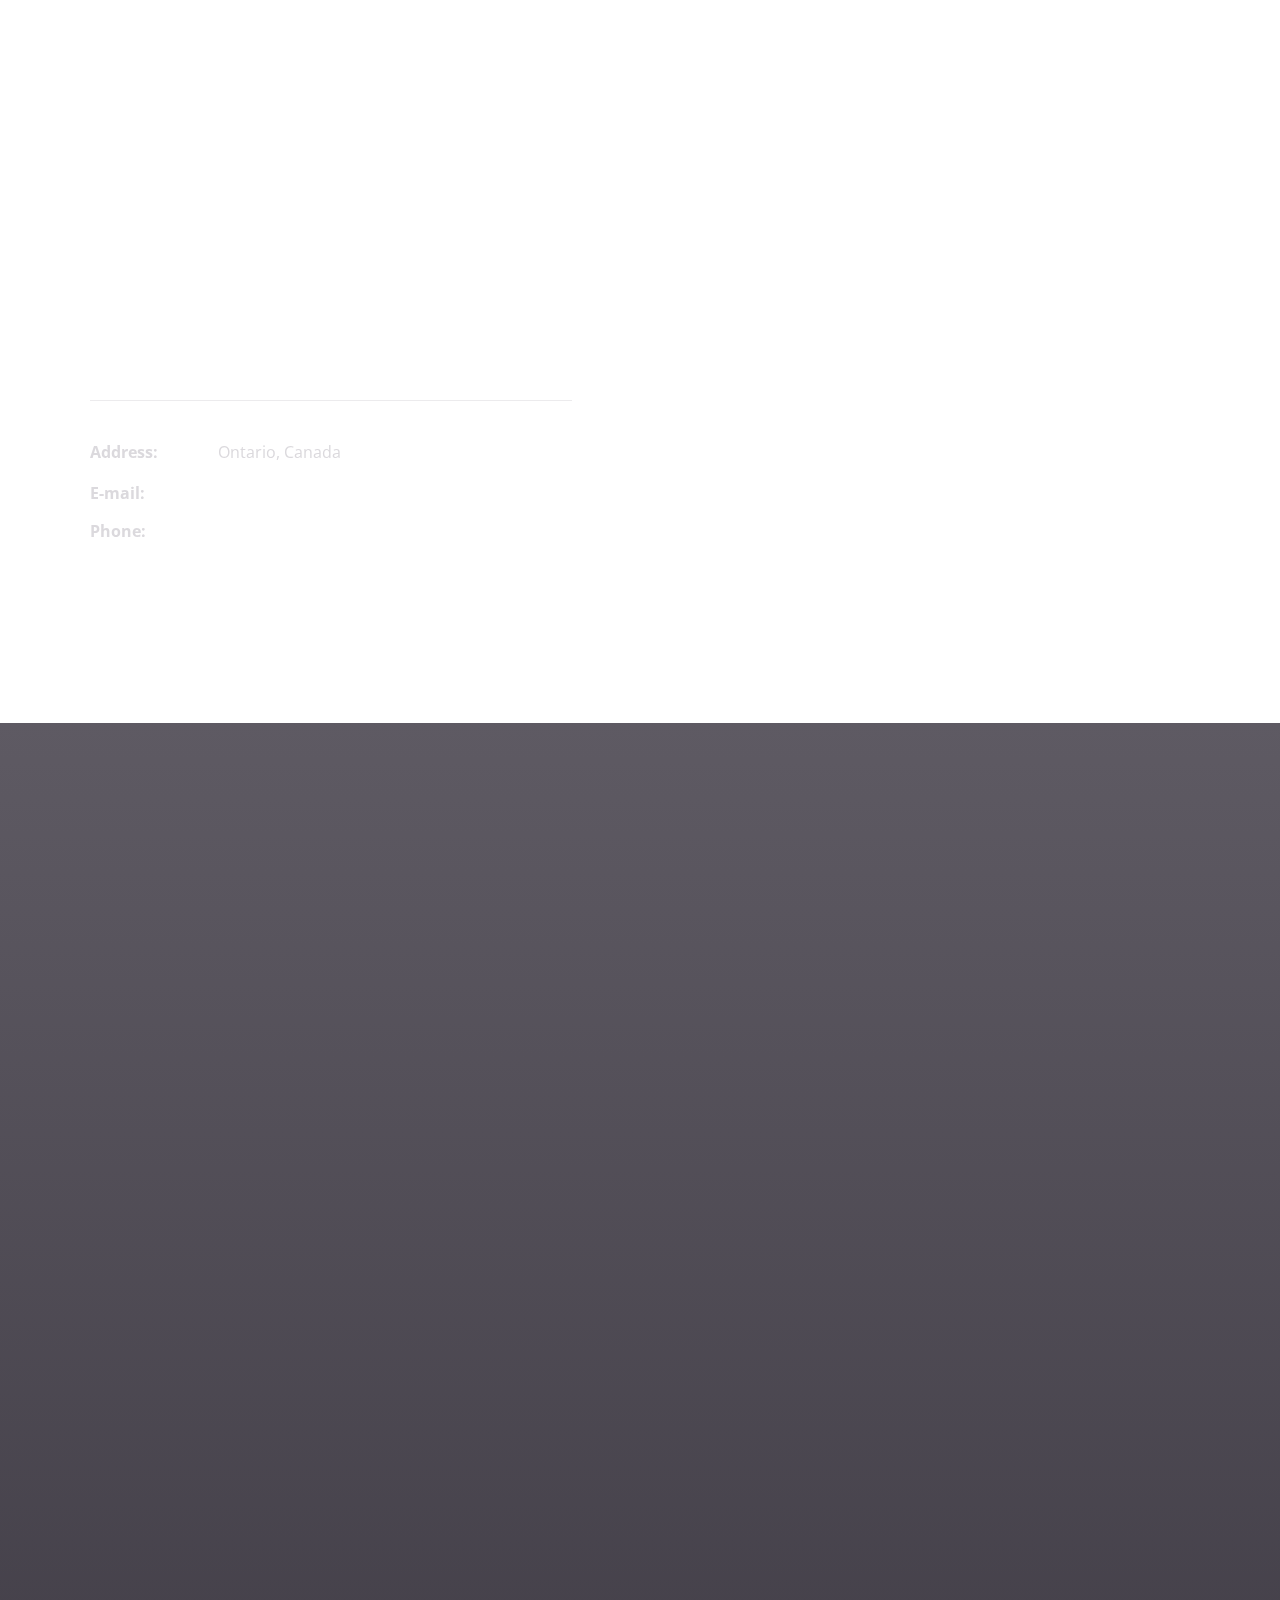
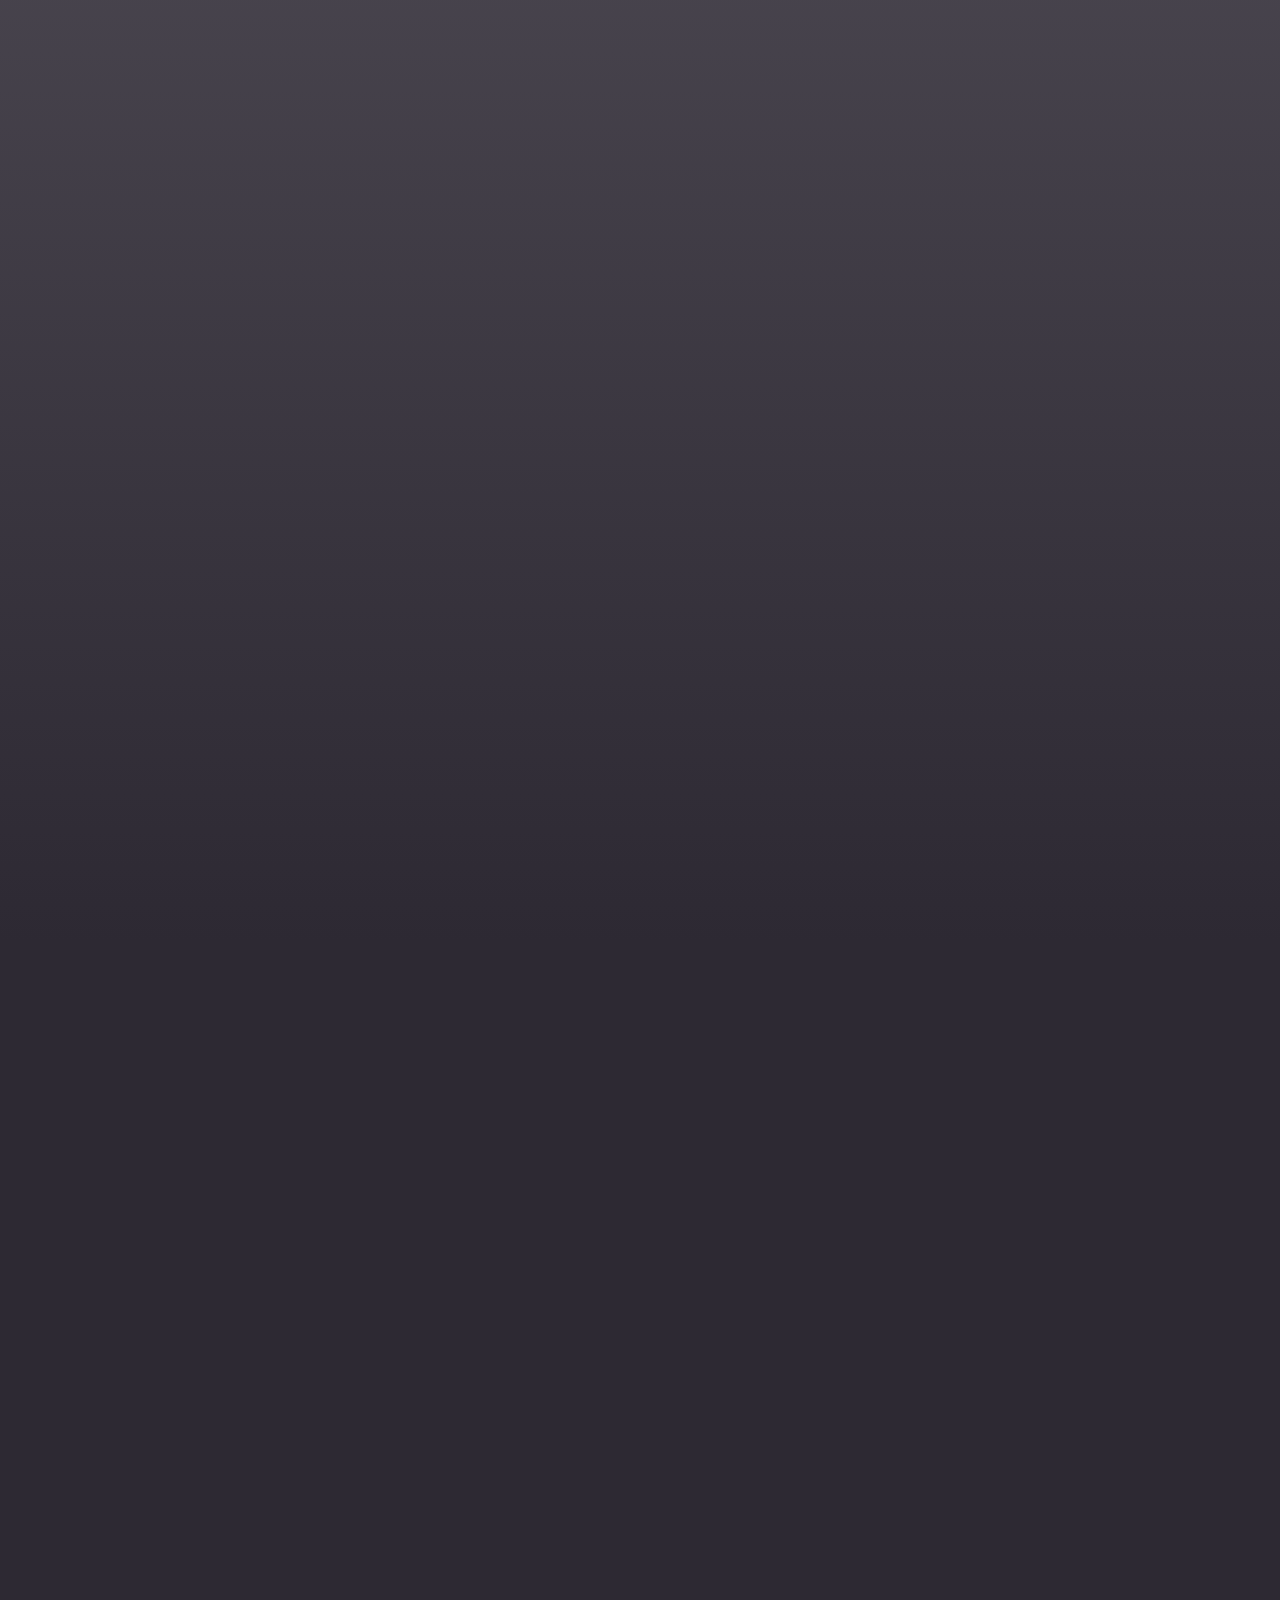
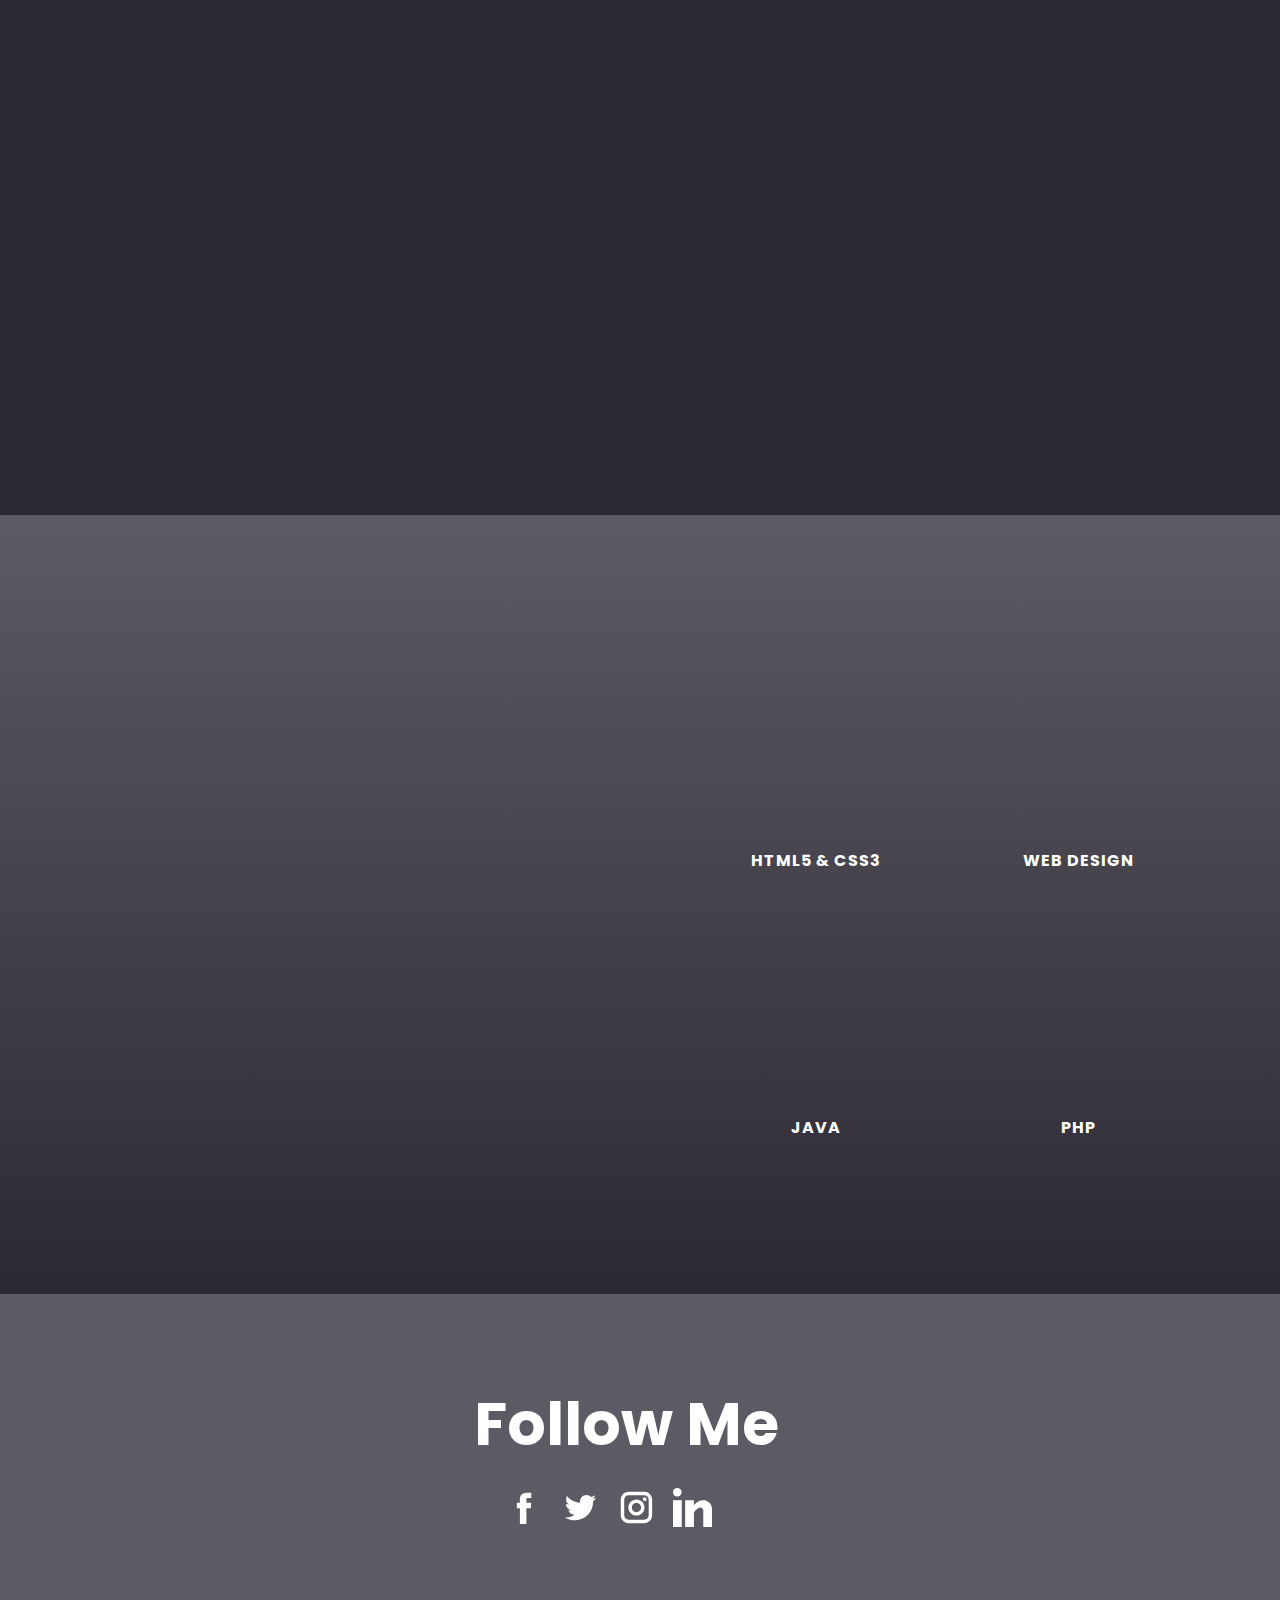
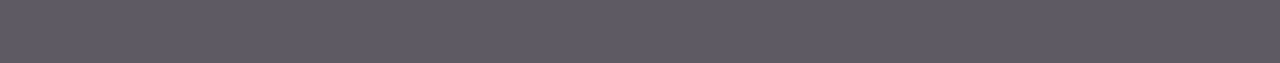
==== index.html @ 4d8cd262 "added index.html" ====
<!DOCTYPE html>
<html style="font-size: 16px;" lang="en"><head>
    <meta name="viewport" content="width=device-width, initial-scale=1.0">
    <meta charset="utf-8">
    <meta name="keywords" content="Julian Mack, Experiences, ​Portfolio, ​Build your website
in record time">
    <meta name="description" content="">
    <title>Home</title>
    <link rel="stylesheet" href="web.css" media="screen">
<link rel="stylesheet" href="Home.css" media="screen">
    <script class="u-script" type="text/javascript" src="jquery.js" defer=""></script>
    <script class="u-script" type="text/javascript" src="web.js" defer=""></script>
    <meta name="generator" content="Nicepage 6.5.3, nicepage.com">
    <link id="u-theme-google-font" rel="stylesheet" href="https://fonts.googleapis.com/css?family=Open+Sans:300,300i,400,400i,500,500i,600,600i,700,700i,800,800i|Poppins:100,100i,200,200i,300,300i,400,400i,500,500i,600,600i,700,700i,800,800i,900,900i">
    <link id="u-page-google-font" rel="stylesheet" href="https://fonts.googleapis.com/css?family=Poppins:100,100i,200,200i,300,300i,400,400i,500,500i,600,600i,700,700i,800,800i,900,900i">
    
    
    
    
    
    
    
    <script type="application/ld+json">{

}</script>
    <meta name="theme-color" content="#478ac9">
    <meta property="og:title" content="Home">
    <meta property="og:type" content="website">
  <meta data-intl-tel-input-cdn-path="intlTelInput/"></head>
  <body data-home-page="Home.html" data-home-page-title="Home" data-path-to-root="./" data-include-products="false" class="u-body u-xl-mode" data-lang="en">
    <section class="u-clearfix u-image u-section-1" id="sec-7ab1" data-image-width="1980" data-image-height="1320">
      <div class="data-layout-selected u-clearfix u-layout-wrap u-layout-wrap-1">
        <div class="u-gutter-0 u-layout" style="">
          <div class="u-layout-row" style="">
            <div class="u-align-left u-container-style u-layout-cell u-size-27-lg u-size-27-xl u-size-60-md u-size-60-sm u-size-60-xs u-layout-cell-1" data-animation-name="customAnimationIn" data-animation-duration="1500" data-animation-delay="0">
              <div class="u-container-layout u-container-layout-1">
                <h3 class="u-align-left u-text u-text-body-alt-color u-text-1"> I’m a Full-stack developer and Graphic designer</h3>
                <h2 class="u-align-left u-text u-text-body-alt-color u-text-2" data-animation-name="customAnimationIn" data-animation-duration="1250" data-animation-delay="750">Zawwar Sami</h2>
                <div class="u-align-left u-border-1 u-border-palette-5-light-1 u-line u-line-horizontal u-opacity u-opacity-30 u-line-1"></div>
                <p class="u-align-left u-text u-text-palette-5-light-2 u-text-3"> Address:&nbsp; &nbsp; &nbsp; &nbsp; &nbsp; &nbsp; &nbsp;&nbsp;<span style="font-weight: 400;">&nbsp;Ontario, Canada</span>
                  <br>E-mail:&nbsp; &nbsp; &nbsp; &nbsp; &nbsp; &nbsp; &nbsp; &nbsp; &nbsp;<span style="font-weight: 400;">
                    <a href="https://nicepage.studio" class="u-active-none u-border-1 u-border-active-palette-5-light-2 u-border-hover-palette-5-light-2 u-border-no-left u-border-no-right u-border-no-top u-border-white u-bottom-left-radius-0 u-bottom-right-radius-0 u-btn u-button-link u-button-style u-hover-none u-none u-radius-0 u-text-active-palette-5-light-2 u-text-body-alt-color u-text-hover-palette-5-light-2 u-top-left-radius-0 u-top-right-radius-0 u-btn-1">Zawwarsami16@gmail.com</a>
                  </span>
                  <span style="font-size: 1.25rem;"></span>
                  <br>Phone:&nbsp; &nbsp; &nbsp; &nbsp; &nbsp; &nbsp; &nbsp;<span style="font-weight: 400;">&nbsp; &nbsp; <a href="https://nicepage.studio" class="u-active-none u-border-1 u-border-active-palette-5-light-2 u-border-hover-palette-5-light-2 u-border-no-left u-border-no-right u-border-no-top u-border-white u-btn u-button-link u-button-style u-hover-none u-none u-text-active-palette-5-light-2 u-text-body-alt-color u-text-hover-palette-5-light-2 u-btn-2" data-animation-name="" data-animation-duration="0" data-animation-delay="0" data-animation-direction="">+1-437-970-0340</a>
                  </span>
                </p>
              </div>
            </div>
            <div class="u-container-align-center u-container-style u-image u-layout-cell u-size-33-lg u-size-33-xl u-size-60-md u-size-60-sm u-size-60-xs u-image-1" data-image-width="768" data-image-height="1024" data-animation-name="customAnimationIn" data-animation-duration="1500" data-animation-delay="0">
              <div class="u-container-layout u-container-layout-2"></div>
            </div>
          </div>
        </div>
      </div>
    </section>
    <section class="u-align-center-lg u-align-center-md u-align-center-xl u-align-left-sm u-align-left-xs u-clearfix u-gradient u-section-2" id="carousel_0681">
      <div class="u-clearfix u-sheet u-valign-middle u-sheet-1">
        <h2 class="u-text u-text-body-alt-color u-text-default u-text-1" data-animation-name="customAnimationIn" data-animation-duration="1500" data-animation-delay="0">Experiences</h2>
        <div class="u-list u-list-1">
          <div class="u-repeater u-repeater-1">
            <div class="u-align-left u-container-style u-list-item u-repeater-item">
              <div class="u-container-layout u-similar-container u-valign-top-lg u-valign-top-xl u-container-layout-1">
                <div class="u-border-2 u-border-white u-expanded-width u-line u-line-horizontal u-line-1" data-animation-name="customAnimationIn" data-animation-duration="1500" data-animation-delay="250"></div>
                <p class="u-custom-font u-text u-text-palette-5-light-2 u-text-2" data-animation-name="customAnimationIn" data-animation-duration="1750">August, 2018 – May, 2022</p>
                <div class="u-container-style u-expanded-width-sm u-expanded-width-xs u-group u-shape-rectangle u-group-1" data-animation-name="customAnimationIn" data-animation-duration="1500" data-animation-delay="750">
                  <div class="u-container-layout u-valign-top u-container-layout-2">
                    <h5 class="u-custom-font u-text u-text-default u-text-palette-3-base u-text-3">Graphic Designer</h5>
                    <p class="u-custom-font u-text u-text-palette-5-light-1 u-text-4"> With four years of experience, I am a dynamic graphic designer known for creativity, technical expertise, and attention to detail. Your diverse portfolio showcases compelling visuals across various mediums, from logos to branding and digital/print media. Passionate about innovation, you continually push the boundaries of graphic design, leaving a lasting impact with your work.</p>
                    <a href="https://nicepage.com/c/technology-website-templates" class="u-active-none u-btn u-button-style u-hover-none u-none u-text-body-alt-color u-btn-1">Abnotix Solution</a>
                  </div>
                </div>
              </div>
            </div>
            <div class="u-align-left u-container-style u-list-item u-repeater-item">
              <div class="u-container-layout u-similar-container u-valign-top-lg u-valign-top-xl u-container-layout-3">
                <div class="u-border-2 u-border-white u-expanded-width u-line u-line-horizontal u-line-2" data-animation-name="customAnimationIn" data-animation-duration="1500" data-animation-delay="250"></div>
                <p class="u-custom-font u-text u-text-palette-5-light-2 u-text-5" data-animation-name="customAnimationIn" data-animation-duration="1750">, November, 2019 – May, 2022</p>
                <div class="u-container-style u-expanded-width-sm u-expanded-width-xs u-group u-shape-rectangle u-group-2" data-animation-name="customAnimationIn" data-animation-duration="1500" data-animation-delay="750">
                  <div class="u-container-layout u-valign-top u-container-layout-4">
                    <h5 class="u-custom-font u-text u-text-default u-text-palette-3-base u-text-6">Senior Developer</h5>
                    <p class="u-custom-font u-text u-text-palette-5-light-1 u-text-7"> With over three years of experience at the company, you've demonstrated your prowess as a Senior Developer. Your expertise in problem-solving, team leadership, and innovative thinking have been instrumental in delivering high-quality solutions</p>
                    <a href="https://nicepage.com/k/youtube-website-templates" class="u-active-none u-btn u-button-style u-hover-none u-none u-text-body-alt-color u-btn-2">Abnotix Solutions</a>
                  </div>
                </div>
              </div>
            </div>
            <div class="u-align-left u-container-style u-list-item u-repeater-item">
              <div class="u-container-layout u-similar-container u-valign-top-lg u-valign-top-xl u-container-layout-5">
                <div class="u-border-2 u-border-white u-expanded-width u-line u-line-horizontal u-line-3" data-animation-name="customAnimationIn" data-animation-duration="1500" data-animation-delay="250"></div>
                <p class="u-custom-font u-text u-text-palette-5-light-2 u-text-8" data-animation-name="customAnimationIn" data-animation-duration="1750">Jan, 2023 – current</p>
                <div class="u-container-style u-expanded-width-sm u-expanded-width-xs u-group u-shape-rectangle u-group-3" data-animation-name="customAnimationIn" data-animation-duration="1500" data-animation-delay="750">
                  <div class="u-container-layout u-valign-top u-container-layout-6">
                    <h5 class="u-custom-font u-text u-text-default u-text-palette-3-base u-text-9">Owner </h5>
                    <p class="u-custom-font u-text u-text-palette-5-light-1 u-text-10"> Since January 2023, I've led Zeed Solutions with innovation and determination, establishing it as a reputable player in the market. Your commitment to excellence is evident in the company's strong portfolio of successful projects, ensuring continued success and client satisfaction.</p>
                    <a href="https://nicepage.cc" class="u-active-none u-btn u-button-style u-hover-none u-none u-text-body-alt-color u-btn-3">Zeed Solutions</a>
                  </div>
                </div>
              </div>
            </div>
          </div>
        </div>
        <a href="mailto:zawwarsami16@gmail.com" class="u-active-white u-border-none u-btn u-btn-round u-button-style u-hover-white u-palette-3-base u-radius-8 u-text-active-grey-80 u-text-body-alt-color u-text-hover-grey-80 u-btn-4" data-animation-name="customAnimationIn" data-animation-duration="1750" data-animation-delay="750">contact me </a>
      </div>
    </section>
    <section class="u-align-center u-clearfix u-container-align-center u-palette-5-dark-3 u-section-3" id="carousel_902e">
      <div class="u-clearfix u-sheet u-sheet-1">
        <h2 class="u-align-center u-text u-text-1" data-animation-name="customAnimationIn" data-animation-duration="1500" data-animation-delay="750"> Portfolio</h2>
        <p class="u-align-center u-text u-text-2" data-animation-name="customAnimationIn" data-animation-duration="1250" data-animation-delay="750"> Quam quisque id diam vel quam elementum. Vestibulum lectus mauris ultrices eros in cursus turpis massa tincidunt. Pellentesque habitant morbi tristique senectus et netus. </p>
        <div class="u-expanded-width u-list u-list-1">
          <div class="u-repeater u-repeater-1">
            <div class="u-align-center u-container-align-center u-container-style u-list-item u-repeater-item u-white u-list-item-1" src="" data-animation-name="customAnimationIn" data-animation-duration="1750" data-animation-delay="500">
              <div class="u-container-layout u-similar-container u-container-layout-1">
                <img class="u-expanded-width u-image u-image-1" src="images/jhjh688.jpg" data-image-width="759" data-image-height="759">
                <h5 class="u-align-center u-text u-text-palette-5-dark-1 u-text-3" data-animation-name="customAnimationIn" data-animation-duration="1750" data-animation-delay="500">Website Design</h5>
              </div>
            </div>
            <div class="u-align-center u-container-align-center u-container-style u-list-item u-repeater-item u-white u-list-item-2" src="" data-animation-name="customAnimationIn" data-animation-duration="1750" data-animation-delay="500">
              <div class="u-container-layout u-similar-container u-container-layout-2">
                <img class="u-expanded-width u-image u-image-2" src="images/g4.jpg" data-image-width="759" data-image-height="759">
                <h5 class="u-align-center u-text u-text-palette-5-dark-1 u-text-4" data-animation-name="customAnimationIn" data-animation-duration="1750" data-animation-delay="500">Mobile Application</h5>
              </div>
            </div>
            <div class="u-align-center u-container-align-center u-container-style u-list-item u-repeater-item u-white u-list-item-3" src="" data-animation-name="customAnimationIn" data-animation-duration="1750" data-animation-delay="500">
              <div class="u-container-layout u-similar-container u-container-layout-3">
                <img class="u-expanded-width u-image u-image-3" src="images/gfgggggggggg.jpg" data-image-width="1000" data-image-height="914">
                <h5 class="u-align-center u-text u-text-palette-5-dark-1 u-text-5" data-animation-name="customAnimationIn" data-animation-duration="1750" data-animation-delay="500">Corporate Design</h5>
              </div>
            </div>
            <div class="u-align-center u-container-align-center u-container-style u-list-item u-repeater-item u-white u-list-item-4" src="" data-animation-name="customAnimationIn" data-animation-duration="1750" data-animation-delay="500">
              <div class="u-container-layout u-similar-container u-container-layout-4">
                <img class="u-expanded-width u-image u-image-4" src="images/fgfg.jpg" data-image-width="898" data-image-height="898">
                <h5 class="u-align-center u-text u-text-palette-5-dark-1 u-text-6" data-animation-name="customAnimationIn" data-animation-duration="1750" data-animation-delay="500">Mobile Application</h5>
              </div>
            </div>
            <div class="u-align-center u-container-align-center u-container-style u-list-item u-repeater-item u-white u-list-item-5" src="" data-animation-name="customAnimationIn" data-animation-duration="1750" data-animation-delay="500">
              <div class="u-container-layout u-similar-container u-container-layout-5">
                <img class="u-expanded-width u-image u-image-5" src="images/PSD_01.jpg" data-image-width="1355" data-image-height="1080">
                <h5 class="u-align-center u-text u-text-palette-5-dark-1 u-text-7" data-animation-name="customAnimationIn" data-animation-duration="1750" data-animation-delay="500"> Responsive Design</h5>
              </div>
            </div>
            <div class="u-align-center u-container-align-center u-container-style u-list-item u-repeater-item u-white u-list-item-6" src="" data-animation-name="customAnimationIn" data-animation-duration="1750" data-animation-delay="500">
              <div class="u-container-layout u-similar-container u-container-layout-6">
                <img class="u-expanded-width u-image u-image-6" src="images/fff.jpg" data-image-width="898" data-image-height="898">
                <h5 class="u-align-center u-text u-text-palette-5-dark-1 u-text-8" data-animation-name="customAnimationIn" data-animation-duration="1750" data-animation-delay="500"> Digital Product</h5>
              </div>
            </div>
          </div>
        </div>
      </div>
    </section>
    <section class="u-align-center u-clearfix u-container-align-center-md u-container-align-center-sm u-container-align-center-xs u-gradient u-section-4" src="" id="carousel_c9e4">
      <div class="u-clearfix u-sheet u-valign-middle u-sheet-1">
        <div class="u-container-align-center-md u-container-align-center-sm u-container-align-center-xs u-container-style u-expanded-width-md u-expanded-width-sm u-expanded-width-xs u-group u-shape-rectangle u-group-1">
          <div class="u-container-layout u-valign-middle u-container-layout-1">
            <h3 class="u-align-center-md u-align-center-sm u-align-center-xs u-align-left-lg u-align-left-xl u-text u-text-body-alt-color u-text-1" data-animation-name="customAnimationIn" data-animation-duration="1750" data-animation-delay="0"> About me</h3>
            <p class="u-align-center-md u-align-center-sm u-align-center-xs u-align-left-lg u-align-left-xl u-text u-text-body-alt-color u-text-2" data-animation-name="customAnimationIn" data-animation-duration="1500" data-animation-delay="500"> I am a dedicated and passionate individual with a relentless drive for success. With over three years of experience in the industry, I have honed my skills as a Senior Developer, leading teams and architecting robust solutions. In January 2023, I founded Zeed Solutions, driven by a vision to innovate and excel in the market. Since then, I have been committed to pushing boundaries and delivering exceptional results for our clients. My entrepreneurial spirit fuels my determination to continuously grow and evolve, ensuring that Zeed Solutions remains at the forefront of industry innovation.<br>
            </p>
            <a href="tel:4379700340" class="u-active-white u-align-center-md u-align-center-sm u-align-center-xs u-align-left-lg u-align-left-xl u-border-none u-btn u-btn-round u-button-style u-hover-white u-palette-3-base u-radius-8 u-text-active-grey-80 u-text-body-alt-color u-text-hover-grey-80 u-btn-1" data-animation-name="customAnimationIn" data-animation-duration="1750" data-animation-delay="750">Whatsapp </a>
          </div>
        </div>
        <div class="u-expanded-width-md u-expanded-width-sm u-expanded-width-xs u-list u-list-1">
          <div class="u-repeater u-repeater-1">
            <div class="u-align-center u-container-align-center u-container-style u-list-item u-repeater-item u-shape-rectangle">
              <div class="u-container-layout u-similar-container u-container-layout-2">
                <div class="u-container-align-center u-container-style u-group u-palette-3-base u-shape-circle u-group-2" data-animation-name="customAnimationIn" data-animation-duration="1500" data-animation-delay="500">
                  <div class="u-container-layout u-valign-middle">
                    <h3 class="u-align-center u-hover-feature u-text u-text-default u-text-3" data-animation-name="counter" data-animation-event="scroll" data-animation-duration="3000">97%</h3>
                  </div>
                </div>
                <h5 class="u-align-center u-text u-text-body-alt-color u-text-default u-text-4"> HTML5 &amp; CSS3</h5>
              </div>
            </div>
            <div class="u-align-center u-container-align-center u-container-style u-list-item u-repeater-item u-shape-rectangle">
              <div class="u-container-layout u-similar-container u-container-layout-4">
                <div class="u-container-align-center u-container-style u-group u-palette-3-base u-shape-circle u-group-3" data-animation-name="customAnimationIn" data-animation-duration="1500" data-animation-delay="500">
                  <div class="u-container-layout u-valign-middle">
                    <h3 class="u-align-center u-hover-feature u-text u-text-default u-text-5" data-animation-name="counter" data-animation-event="scroll" data-animation-duration="3000">75%</h3>
                  </div>
                </div>
                <h5 class="u-align-center u-text u-text-body-alt-color u-text-default u-text-6">Web design</h5>
              </div>
            </div>
            <div class="u-align-center u-container-align-center u-container-style u-list-item u-repeater-item u-shape-rectangle">
              <div class="u-container-layout u-similar-container u-container-layout-6">
                <div class="u-container-align-center u-container-style u-group u-palette-3-base u-shape-circle u-group-4" data-animation-name="customAnimationIn" data-animation-duration="1500" data-animation-delay="500">
                  <div class="u-container-layout u-valign-middle">
                    <h3 class="u-align-center u-hover-feature u-text u-text-default u-text-7" data-animation-name="counter" data-animation-event="scroll" data-animation-duration="3000">80%</h3>
                  </div>
                </div>
                <h5 class="u-align-center u-text u-text-body-alt-color u-text-default u-text-8">Java</h5>
              </div>
            </div>
            <div class="u-align-center u-container-align-center u-container-style u-list-item u-repeater-item u-shape-rectangle">
              <div class="u-container-layout u-similar-container u-container-layout-8">
                <div class="u-container-align-center u-container-style u-group u-palette-3-base u-shape-circle u-group-5" data-animation-name="customAnimationIn" data-animation-duration="1500" data-animation-delay="500">
                  <div class="u-container-layout u-valign-middle">
                    <h3 class="u-align-center u-hover-feature u-text u-text-default u-text-9" data-animation-name="counter" data-animation-event="scroll" data-animation-duration="3000">55%</h3>
                  </div>
                </div>
                <h5 class="u-align-center u-text u-text-body-alt-color u-text-default u-text-10">PHP</h5>
              </div>
            </div>
          </div>
        </div>
      </div>
      
      
      
      
    </section>
    <section class="u-clearfix u-custom-color-1 u-section-5" id="sec-f2bf">
      <div class="u-clearfix u-sheet u-valign-middle u-sheet-1">
        <div class="custom-expanded data-layout-selected u-clearfix u-layout-wrap u-layout-wrap-1">
          <div class="u-layout">
            <div class="u-layout-row">
              <div class="u-align-left u-container-style u-layout-cell u-left-cell u-size-60 u-layout-cell-1">
                <div class="u-container-layout u-container-layout-1">
                  <h2 class="u-text u-text-default u-text-1">Follow Me</h2>
                  <div class="u-social-icons u-spacing-17 u-social-icons-1">
                    <a class="u-social-url" title="facebook" target="_blank" href="https://www.facebook.com/zawwar.sami"><span class="u-icon u-social-facebook u-social-icon u-text-white"><svg class="u-svg-link" preserveAspectRatio="xMidYMin slice" viewBox="0 0 112 112" style=""><use xmlns:xlink="http://www.w3.org/1999/xlink" xlink:href="#svg-2e4f"></use></svg><svg class="u-svg-content" viewBox="0 0 112 112" x="0" y="0" id="svg-2e4f"><path fill="currentColor" d="M75.5,28.8H65.4c-1.5,0-4,0.9-4,4.3v9.4h13.9l-1.5,15.8H61.4v45.1H42.8V58.3h-8.8V42.4h8.8V32.2
c0-7.4,3.4-18.8,18.8-18.8h13.8v15.4H75.5z"></path></svg></span>
                    </a>
                    <a class="u-social-url" title="twitter" target="_blank" href="https://twitter.com/Kh4nZawwar"><span class="u-icon u-social-icon u-social-twitter u-text-white"><svg class="u-svg-link" preserveAspectRatio="xMidYMin slice" viewBox="0 0 112 112" style=""><use xmlns:xlink="http://www.w3.org/1999/xlink" xlink:href="#svg-c508"></use></svg><svg class="u-svg-content" viewBox="0 0 112 112" x="0" y="0" id="svg-c508"><path fill="currentColor" d="M92.2,38.2c0,0.8,0,1.6,0,2.3c0,24.3-18.6,52.4-52.6,52.4c-10.6,0.1-20.2-2.9-28.5-8.2
	c1.4,0.2,2.9,0.2,4.4,0.2c8.7,0,16.7-2.9,23-7.9c-8.1-0.2-14.9-5.5-17.3-12.8c1.1,0.2,2.4,0.2,3.4,0.2c1.6,0,3.3-0.2,4.8-0.7
	c-8.4-1.6-14.9-9.2-14.9-18c0-0.2,0-0.2,0-0.2c2.5,1.4,5.4,2.2,8.4,2.3c-5-3.3-8.3-8.9-8.3-15.4c0-3.4,1-6.5,2.5-9.2
	c9.1,11.1,22.7,18.5,38,19.2c-0.2-1.4-0.4-2.8-0.4-4.3c0.1-10,8.3-18.2,18.5-18.2c5.4,0,10.1,2.2,13.5,5.7c4.3-0.8,8.1-2.3,11.7-4.5
	c-1.4,4.3-4.3,7.9-8.1,10.1c3.7-0.4,7.3-1.4,10.6-2.9C98.9,32.3,95.7,35.5,92.2,38.2z"></path></svg></span>
                    </a>
                    <a class="u-social-url" title="https://www.instagram.com/zawwar.kh4n/" target="_blank" href="https://instagram.com/name"><span class="u-icon u-social-icon u-social-instagram u-text-white"><svg class="u-svg-link" preserveAspectRatio="xMidYMin slice" viewBox="0 0 112 112" style=""><use xmlns:xlink="http://www.w3.org/1999/xlink" xlink:href="#svg-9d85"></use></svg><svg class="u-svg-content" viewBox="0 0 112 112" x="0" y="0" id="svg-9d85"><path fill="currentColor" d="M55.9,32.9c-12.8,0-23.2,10.4-23.2,23.2s10.4,23.2,23.2,23.2s23.2-10.4,23.2-23.2S68.7,32.9,55.9,32.9z
	 M55.9,69.4c-7.4,0-13.3-6-13.3-13.3c-0.1-7.4,6-13.3,13.3-13.3s13.3,6,13.3,13.3C69.3,63.5,63.3,69.4,55.9,69.4z"></path><path fill="#FFFFFF" d="M79.7,26.8c-3,0-5.4,2.5-5.4,5.4s2.5,5.4,5.4,5.4c3,0,5.4-2.5,5.4-5.4S82.7,26.8,79.7,26.8z"></path><path fill="currentColor" d="M78.2,11H33.5C21,11,10.8,21.3,10.8,33.7v44.7c0,12.6,10.2,22.8,22.7,22.8h44.7c12.6,0,22.7-10.2,22.7-22.7
	V33.7C100.8,21.1,90.6,11,78.2,11z M91,78.4c0,7.1-5.8,12.8-12.8,12.8H33.5c-7.1,0-12.8-5.8-12.8-12.8V33.7
	c0-7.1,5.8-12.8,12.8-12.8h44.7c7.1,0,12.8,5.8,12.8,12.8V78.4z"></path></svg></span>
                    </a>
                    <a class="u-social-url" target="_blank" data-type="Custom" title="Linkedin" href="https://www.linkedin.com/in/zawwarsami/"><span class="u-icon u-social-custom u-social-icon u-text-white u-icon-4"><svg class="u-svg-link" preserveAspectRatio="xMidYMin slice" viewBox="0 0 512 512" style=""><use xmlns:xlink="http://www.w3.org/1999/xlink" xlink:href="#svg-ff0d"></use></svg><svg class="u-svg-content" viewBox="0 0 512 512" x="0px" y="0px" id="svg-ff0d" style="enable-background:new 0 0 512 512;"><g><g><rect y="160" width="114.496" height="352"></rect>
</g>
</g><g><g><path d="M426.368,164.128c-1.216-0.384-2.368-0.8-3.648-1.152c-1.536-0.352-3.072-0.64-4.64-0.896    c-6.08-1.216-12.736-2.08-20.544-2.08c-66.752,0-109.088,48.544-123.04,67.296V160H160v352h114.496V320    c0,0,86.528-120.512,123.04-32c0,79.008,0,224,0,224H512V274.464C512,221.28,475.552,176.96,426.368,164.128z"></path>
</g>
</g><g><g><circle cx="56" cy="56" r="56"></circle>
</g>
</g></svg></span>
                    </a>
                  </div>
                </div>
              </div>
            </div>
          </div>
        </div>
      </div>
    </section>
    
  
</body></html>
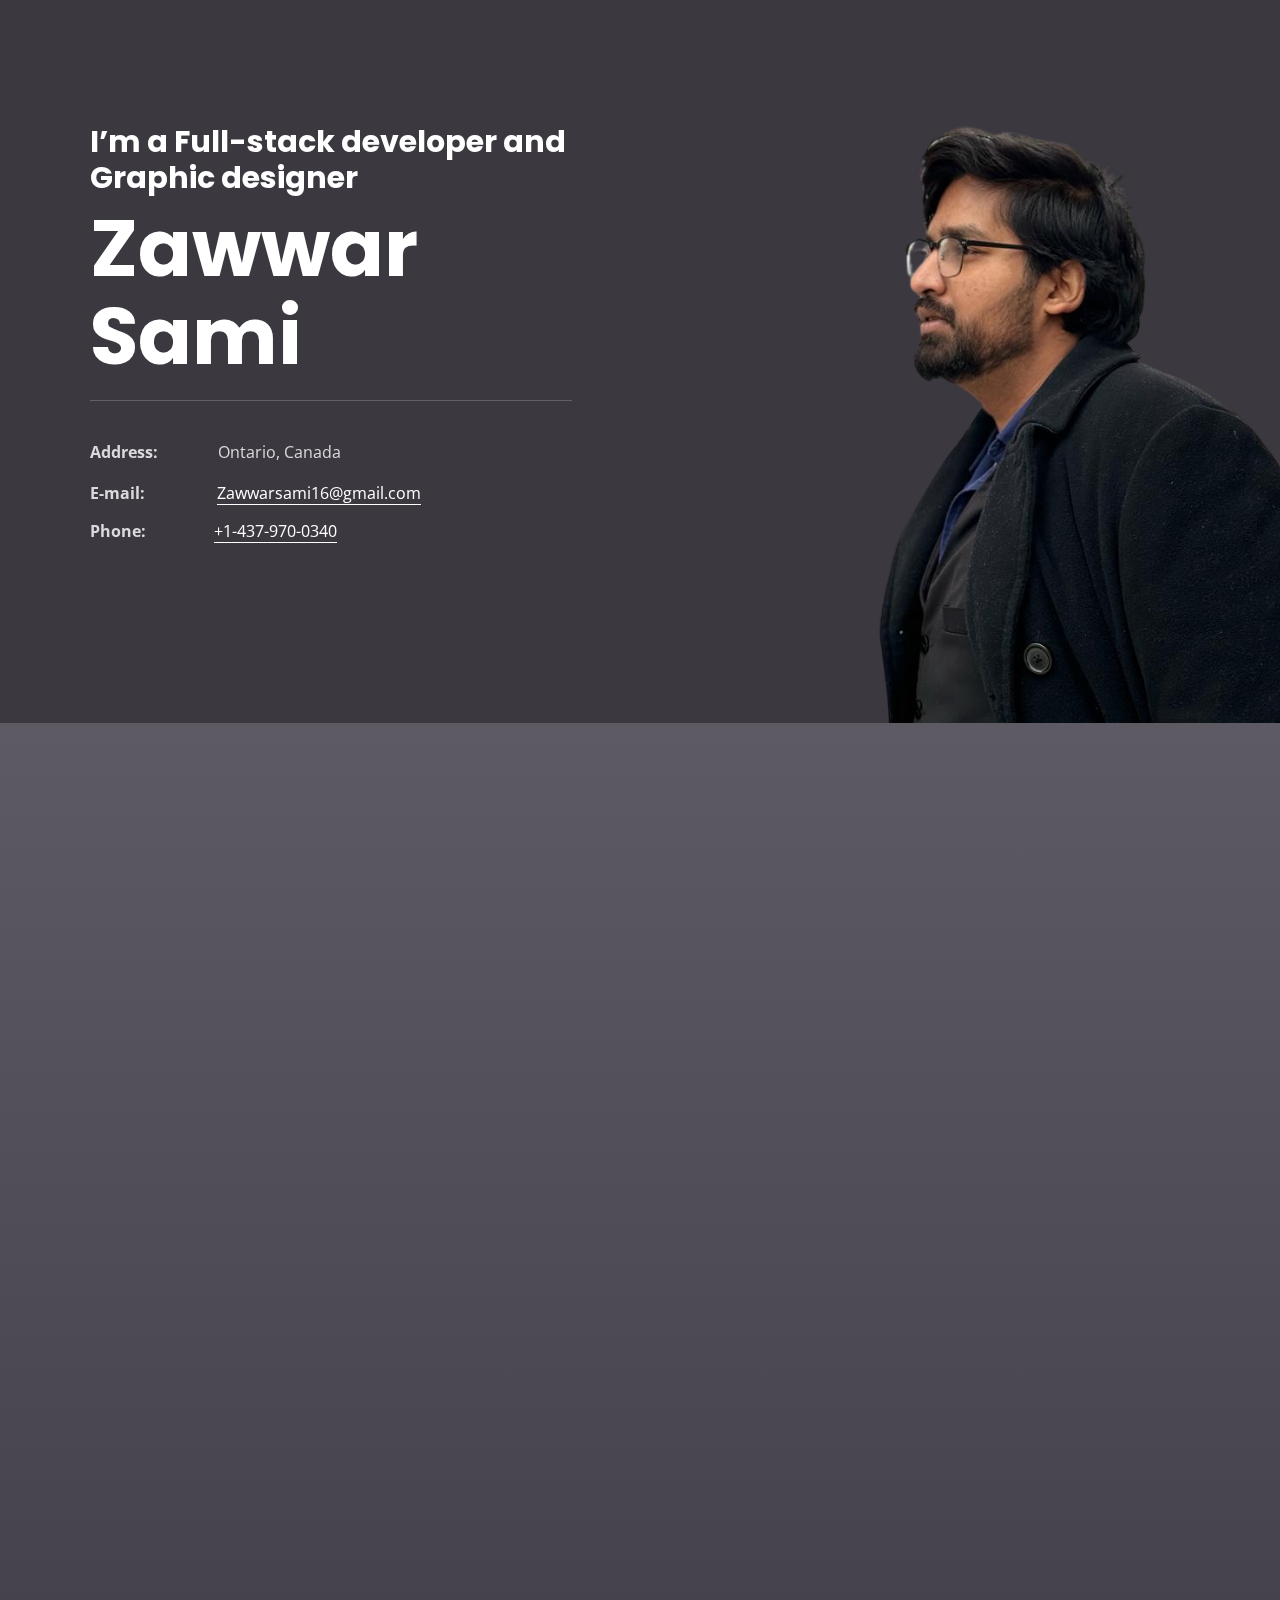
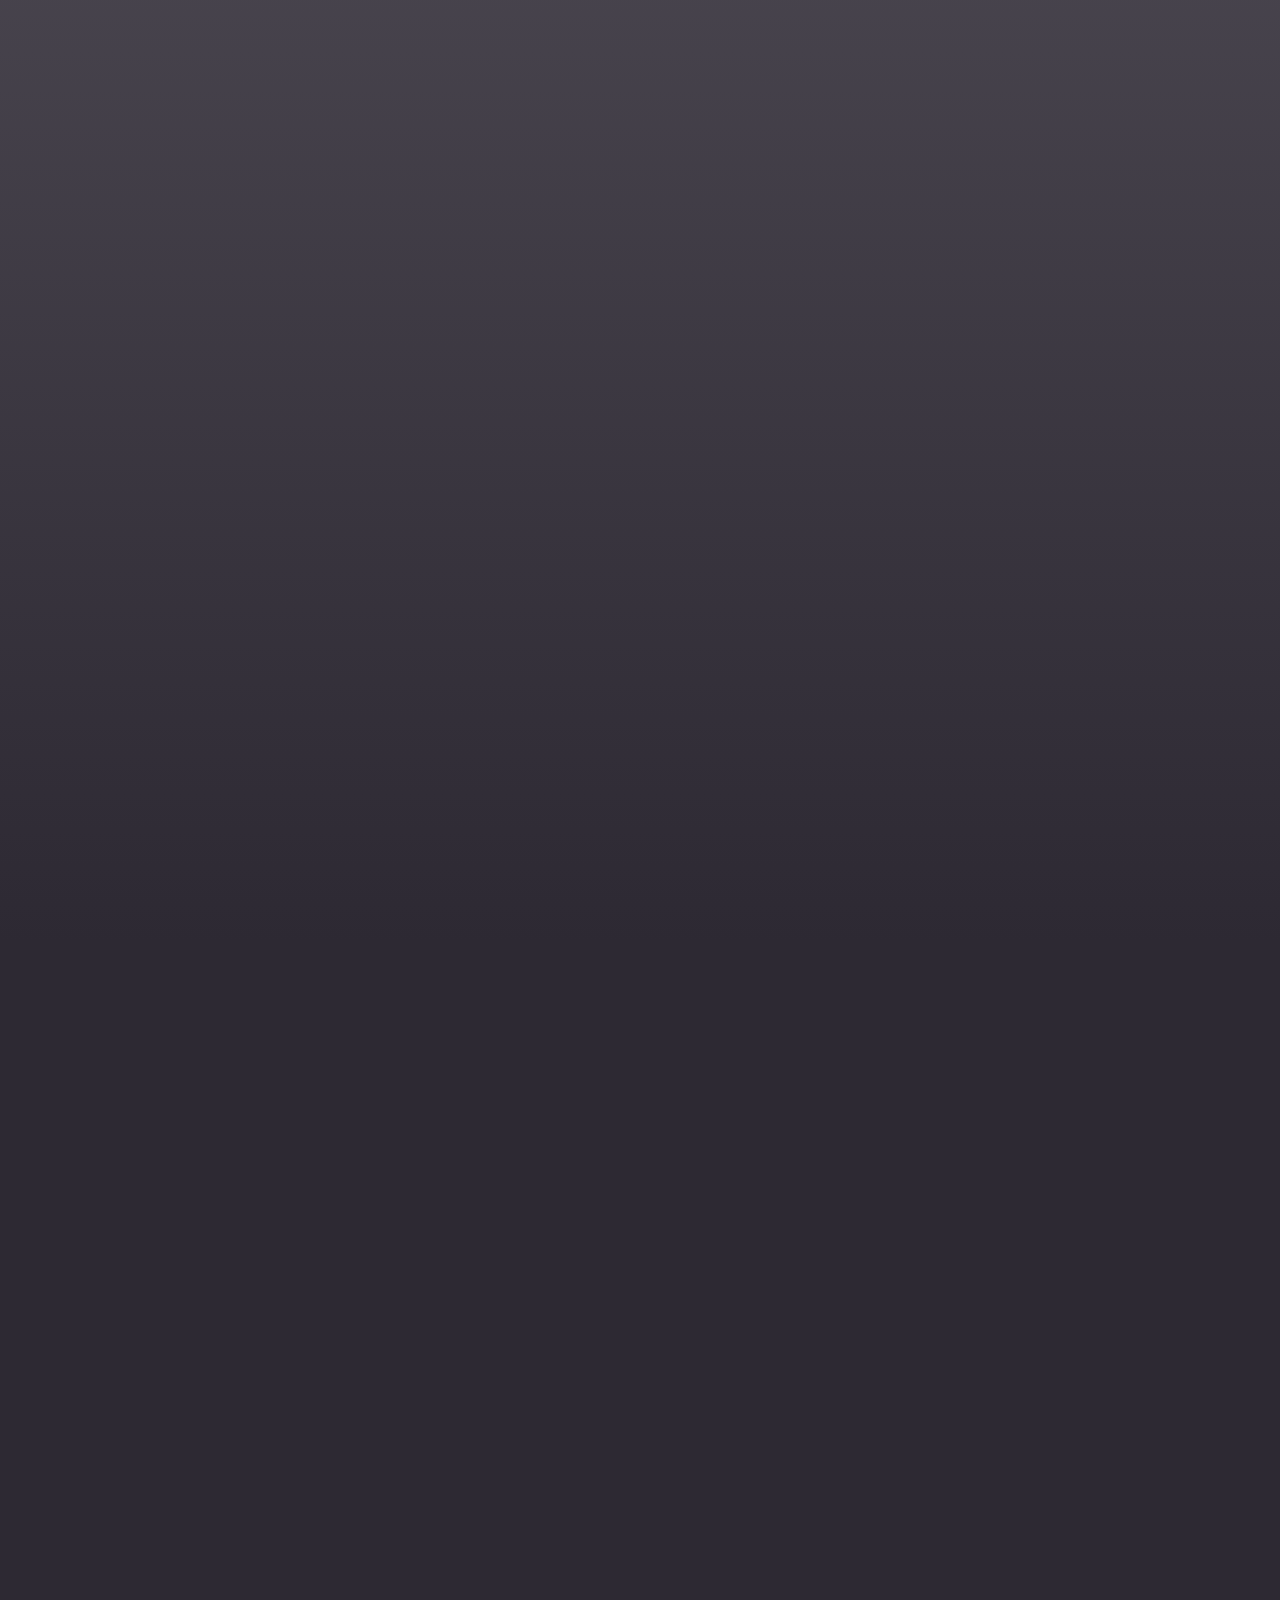
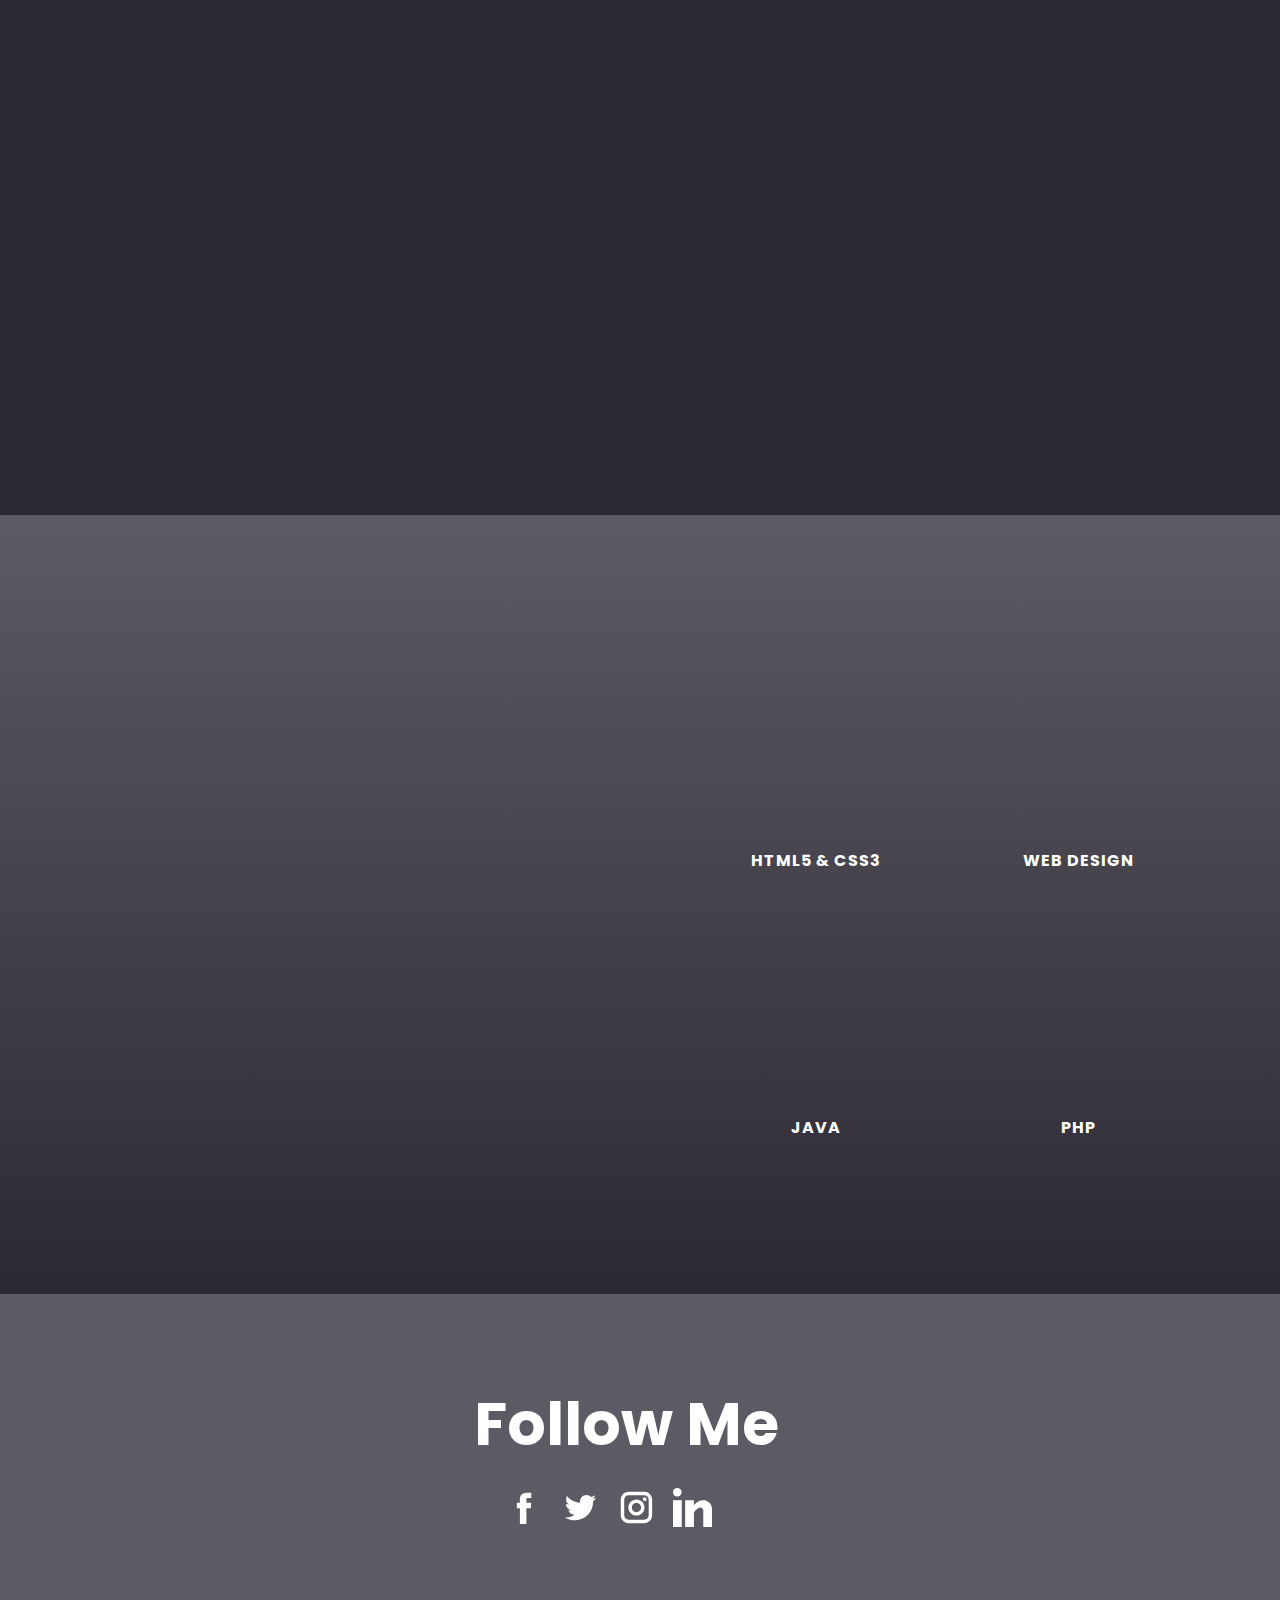
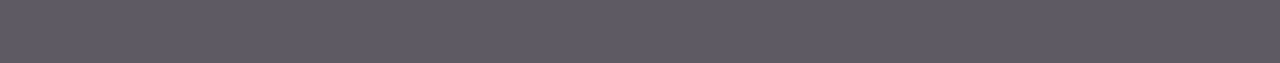
==== commit 52dcea0e: "index.html" ====
--- a/index.html
+++ b/index.html
@@ -13,7 +13,6 @@
     <meta name="generator" content="Nicepage 6.5.3, nicepage.com">
     <link id="u-theme-google-font" rel="stylesheet" href="https://fonts.googleapis.com/css?family=Open+Sans:300,300i,400,400i,500,500i,600,600i,700,700i,800,800i|Poppins:100,100i,200,200i,300,300i,400,400i,500,500i,600,600i,700,700i,800,800i,900,900i">
     <link id="u-page-google-font" rel="stylesheet" href="https://fonts.googleapis.com/css?family=Poppins:100,100i,200,200i,300,300i,400,400i,500,500i,600,600i,700,700i,800,800i,900,900i">
-    
     
     
     
@@ -106,42 +105,41 @@
     <section class="u-align-center u-clearfix u-container-align-center u-palette-5-dark-3 u-section-3" id="carousel_902e">
       <div class="u-clearfix u-sheet u-sheet-1">
         <h2 class="u-align-center u-text u-text-1" data-animation-name="customAnimationIn" data-animation-duration="1500" data-animation-delay="750"> Portfolio</h2>
-        <p class="u-align-center u-text u-text-2" data-animation-name="customAnimationIn" data-animation-duration="1250" data-animation-delay="750"> Quam quisque id diam vel quam elementum. Vestibulum lectus mauris ultrices eros in cursus turpis massa tincidunt. Pellentesque habitant morbi tristique senectus et netus. </p>
         <div class="u-expanded-width u-list u-list-1">
           <div class="u-repeater u-repeater-1">
             <div class="u-align-center u-container-align-center u-container-style u-list-item u-repeater-item u-white u-list-item-1" src="" data-animation-name="customAnimationIn" data-animation-duration="1750" data-animation-delay="500">
               <div class="u-container-layout u-similar-container u-container-layout-1">
-                <img class="u-expanded-width u-image u-image-1" src="images/jhjh688.jpg" data-image-width="759" data-image-height="759">
+                <img class="u-expanded-width u-image u-image-1" src="jhjh688.jpg" data-image-width="759" data-image-height="759">
                 <h5 class="u-align-center u-text u-text-palette-5-dark-1 u-text-3" data-animation-name="customAnimationIn" data-animation-duration="1750" data-animation-delay="500">Website Design</h5>
               </div>
             </div>
             <div class="u-align-center u-container-align-center u-container-style u-list-item u-repeater-item u-white u-list-item-2" src="" data-animation-name="customAnimationIn" data-animation-duration="1750" data-animation-delay="500">
               <div class="u-container-layout u-similar-container u-container-layout-2">
-                <img class="u-expanded-width u-image u-image-2" src="images/g4.jpg" data-image-width="759" data-image-height="759">
+                <img class="u-expanded-width u-image u-image-2" src="g4.jpg" data-image-width="759" data-image-height="759">
                 <h5 class="u-align-center u-text u-text-palette-5-dark-1 u-text-4" data-animation-name="customAnimationIn" data-animation-duration="1750" data-animation-delay="500">Mobile Application</h5>
               </div>
             </div>
             <div class="u-align-center u-container-align-center u-container-style u-list-item u-repeater-item u-white u-list-item-3" src="" data-animation-name="customAnimationIn" data-animation-duration="1750" data-animation-delay="500">
               <div class="u-container-layout u-similar-container u-container-layout-3">
-                <img class="u-expanded-width u-image u-image-3" src="images/gfgggggggggg.jpg" data-image-width="1000" data-image-height="914">
+                <img class="u-expanded-width u-image u-image-3" src="gfgggggggggg.jpg" data-image-width="1000" data-image-height="914">
                 <h5 class="u-align-center u-text u-text-palette-5-dark-1 u-text-5" data-animation-name="customAnimationIn" data-animation-duration="1750" data-animation-delay="500">Corporate Design</h5>
               </div>
             </div>
             <div class="u-align-center u-container-align-center u-container-style u-list-item u-repeater-item u-white u-list-item-4" src="" data-animation-name="customAnimationIn" data-animation-duration="1750" data-animation-delay="500">
               <div class="u-container-layout u-similar-container u-container-layout-4">
-                <img class="u-expanded-width u-image u-image-4" src="images/fgfg.jpg" data-image-width="898" data-image-height="898">
+                <img class="u-expanded-width u-image u-image-4" src="fgfg.jpg" data-image-width="898" data-image-height="898">
                 <h5 class="u-align-center u-text u-text-palette-5-dark-1 u-text-6" data-animation-name="customAnimationIn" data-animation-duration="1750" data-animation-delay="500">Mobile Application</h5>
               </div>
             </div>
             <div class="u-align-center u-container-align-center u-container-style u-list-item u-repeater-item u-white u-list-item-5" src="" data-animation-name="customAnimationIn" data-animation-duration="1750" data-animation-delay="500">
               <div class="u-container-layout u-similar-container u-container-layout-5">
-                <img class="u-expanded-width u-image u-image-5" src="images/PSD_01.jpg" data-image-width="1355" data-image-height="1080">
+                <img class="u-expanded-width u-image u-image-5" src="PSD_01.jpg" data-image-width="1355" data-image-height="1080">
                 <h5 class="u-align-center u-text u-text-palette-5-dark-1 u-text-7" data-animation-name="customAnimationIn" data-animation-duration="1750" data-animation-delay="500"> Responsive Design</h5>
               </div>
             </div>
             <div class="u-align-center u-container-align-center u-container-style u-list-item u-repeater-item u-white u-list-item-6" src="" data-animation-name="customAnimationIn" data-animation-duration="1750" data-animation-delay="500">
               <div class="u-container-layout u-similar-container u-container-layout-6">
-                <img class="u-expanded-width u-image u-image-6" src="images/fff.jpg" data-image-width="898" data-image-height="898">
+                <img class="u-expanded-width u-image u-image-6" src="fff.jpg" data-image-width="898" data-image-height="898">
                 <h5 class="u-align-center u-text u-text-palette-5-dark-1 u-text-8" data-animation-name="customAnimationIn" data-animation-duration="1750" data-animation-delay="500"> Digital Product</h5>
               </div>
             </div>
@@ -250,4 +248,4 @@
     </section>
     
   
-</body></html>+</body></html>
--- a/Home.css
+++ b/Home.css
@@ -1,5 +1,5 @@
  .u-section-1 {
-  background-image: url("images/hghhy.jpg");
+  background-image: url("lara.png");
   background-position: 50% 50%;
 }
 
@@ -58,7 +58,7 @@
 
 .u-section-1 .u-image-1 {
   min-height: 723px;
-  background-image: url("images/myhdremovedphoto.png");
+  background-image: url("myhdremovedphoto.png");
   background-position: 50% 50%;
   --animation-custom_in-translate_x: 300px;
   --animation-custom_in-translate_y: 0px;
@@ -1579,4 +1579,4 @@
   .u-section-5 .u-layout-wrap-1 {
     width: 340px;
   }
-}+}
